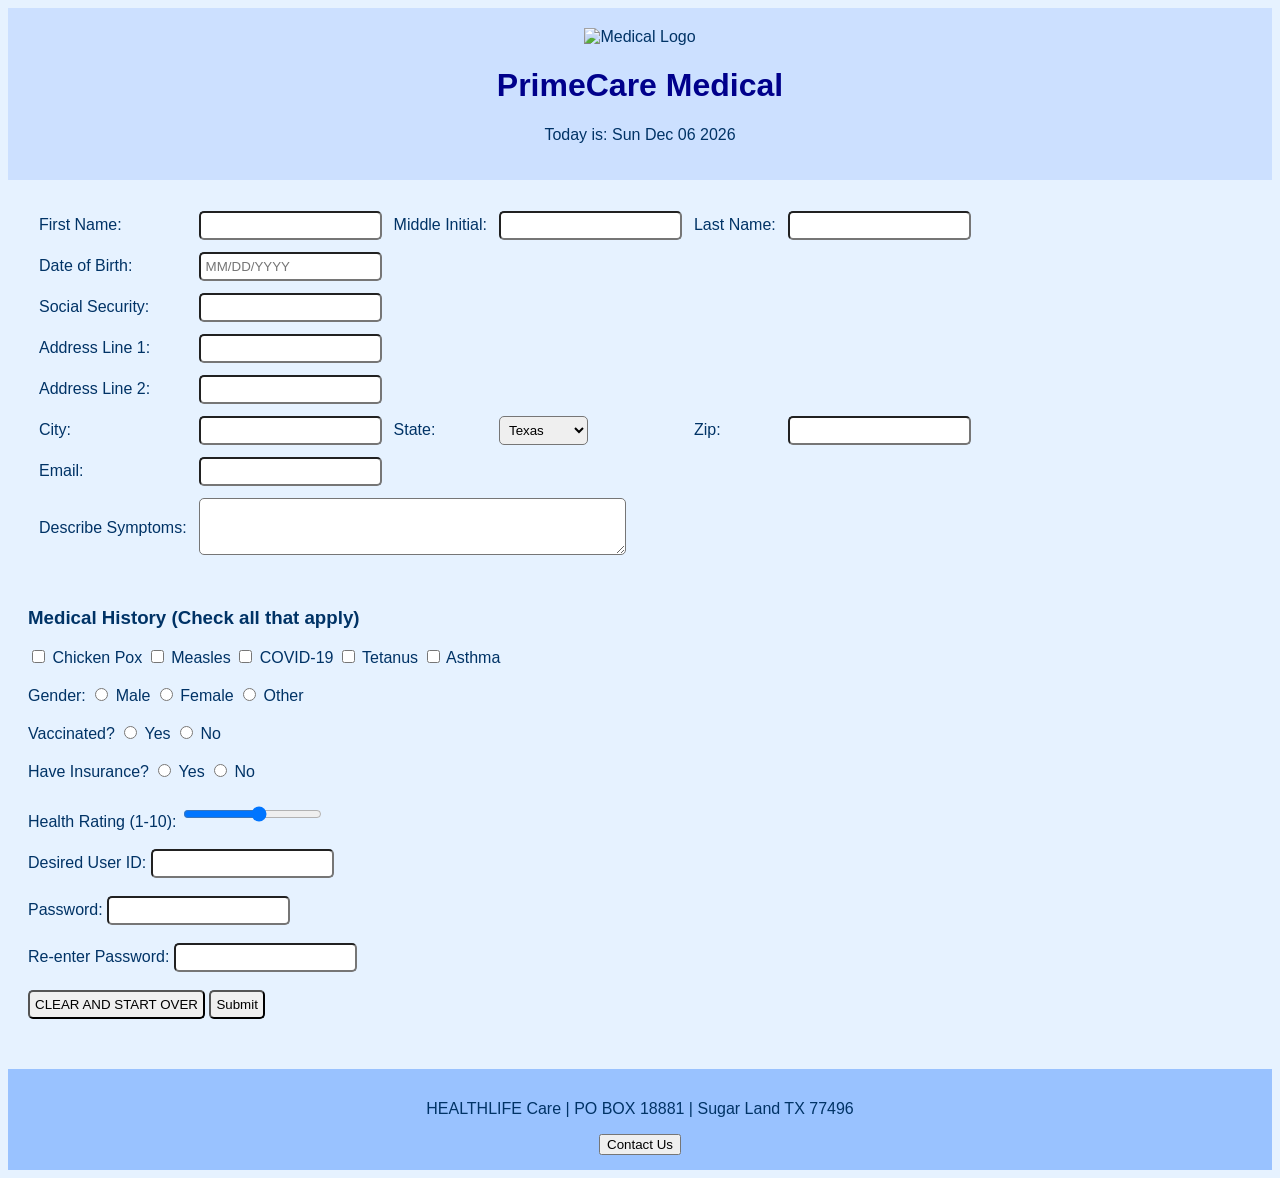
==== homework1/index.html @ 55141c62 "Rename patient-form.html to index.html" ====
<!DOCTYPE html>
<html lang="en">
<head>
    <!--
    Program name: patient-form.html
    Author: Minatu Anifata 
    Date created: 02/23/2026
    Date last edited: 02/26/2026
    Version: 1.0
    Description: Patient Registration Form for Medical Website
    -->

    <meta charset="UTF-8">
    <title>Patient Registration Form</title>
    <link href="style.css" rel="stylesheet">
</head>

<body>

<!-- ================= HEADER SECTION ================= -->
<div id="header">
    <img src="logo.png" alt="Medical Logo" width="100">
    <h1>PrimeCare Medical</h1>
    <p>Today is: 
        <script>
            const today = new Date();
            document.write(today.toDateString());
        </script>
    </p>
</div>

<!-- ================= FORM SECTION ================= -->
<div id="main">

<form action="thankyou.html">

<table>

<tr>
<td>First Name:</td>
<td><input type="text" name="first_name" maxlength="30" required></td>

<td>Middle Initial:</td>
<td><input type="text" name="middle_initial" maxlength="1"></td>

<td>Last Name:</td>
<td><input type="text" name="last_name" maxlength="30" required></td>
</tr>

<tr>
<td>Date of Birth:</td>
<td><input type="text" name="dob" placeholder="MM/DD/YYYY" required></td>
</tr>

<tr>
<td>Social Security:</td>
<td><input type="password" name="ssn" maxlength="11" required></td>
</tr>

<tr>
<td>Address Line 1:</td>
<td><input type="text" name="address1" maxlength="30" required></td>
</tr>

<tr>
<td>Address Line 2:</td>
<td><input type="text" name="address2" maxlength="30"></td>
</tr>

<tr>
<td>City:</td>
<td><input type="text" name="city" maxlength="30" required></td>

<td>State:</td>
<td>
<select name="state">
<option value="TX">Texas</option>
<option value="CA">California</option>
<option value="NY">New York</option>
<!-- Add all 50 states, DC, PR -->
</select>
</td>

<td>Zip:</td>
<td><input type="text" name="zip" maxlength="10" required></td>
</tr>

<tr>
<td>Email:</td>
<td><input type="email" name="email" required></td>
</tr>

<tr>
<td>Describe Symptoms:</td>
<td colspan="5">
<textarea name="symptoms" rows="3" cols="50"></textarea>
</td>
</tr>

</table>

<br>

<!-- CHECKBOXES -->
<h3>Medical History (Check all that apply)</h3>
<input type="checkbox" name="history" value="chickenpox"> Chicken Pox
<input type="checkbox" name="history" value="measles"> Measles
<input type="checkbox" name="history" value="covid"> COVID-19
<input type="checkbox" name="history" value="tetanus"> Tetanus
<input type="checkbox" name="history" value="asthma"> Asthma

<br><br>

<!-- RADIO BUTTONS -->
Gender:
<input type="radio" name="gender" value="male"> Male
<input type="radio" name="gender" value="female"> Female
<input type="radio" name="gender" value="other"> Other

<br><br>

Vaccinated?
<input type="radio" name="vaccinated" value="yes"> Yes
<input type="radio" name="vaccinated" value="no"> No

<br><br>

Have Insurance?
<input type="radio" name="insurance" value="yes"> Yes
<input type="radio" name="insurance" value="no"> No

<br><br>

<!-- SLIDER -->
Health Rating (1-10):
<input type="range" name="health_scale" min="1" max="10">

<br><br>

Desired User ID:
<input type="text" name="user_id" maxlength="20" required>

<br><br>

Password:
<input type="password" name="password" required>

<br><br>

Re-enter Password:
<input type="password" name="password2" required>

<br><br>

<input type="reset" value="CLEAR AND START OVER">
<input type="submit" value="Submit">

</form>

</div>

<!-- ================= FOOTER SECTION ================= -->
<div id="footer">
    <p>HEALTHLIFE Care | PO BOX 18881 | Sugar Land TX 77496</p>
    <button onclick="alert('Contact us at info@primecare.com')">Contact Us</button>
</div>

<!-- End of patient-form.html -->
</body>
</html>
---- homework1/style.css ----
/*
Program name: style.css
Author: Minatu Anifata
Date created: 02/23/2026
Date last edited: 02/26/2026
Version: 1.0
Description: External stylesheet for Patient Registration Form
*/
/* ===== Page Background and Body (TAG selector) ===== */
body {
    background-color: #e6f2ff;
    font-family: Arial, Helvetica, sans-serif;
    color: #003366;
}

/* ===== Header Section (ID selector) ===== */
#header {
    background-color: #cce0ff;
    text-align: center;
    padding: 20px;
}

/* ===== Heading Styling (TAG selector) ===== */
h1 {
    color: darkblue;
    font-size: 32px;
}

/* ===== Main Section (ID selector) ===== */
#main {
    padding: 20px;
}

/* ===== Footer Section (ID selector) ===== */
#footer {
    background-color: #99c2ff;
    text-align: center;
    padding: 15px;
    margin-top: 30px;
}

/* ===== Table Styling (TAG selector) ===== */
table {
    border-spacing: 10px;
}

/* ===== Input Fields (TAG selector) ===== */
input, select, textarea {
    padding: 5px;
    border-radius: 5px;
}

/* ===== Hyperlinks ===== */
a {
    color: purple;
}

a:visited {
    color: darkred;
}

/* ===== Example CLASS selector ===== */
.highlight {
    color: red;
    font-weight: bold;
    
    <link href="style.css" rel="stylesheet">
}
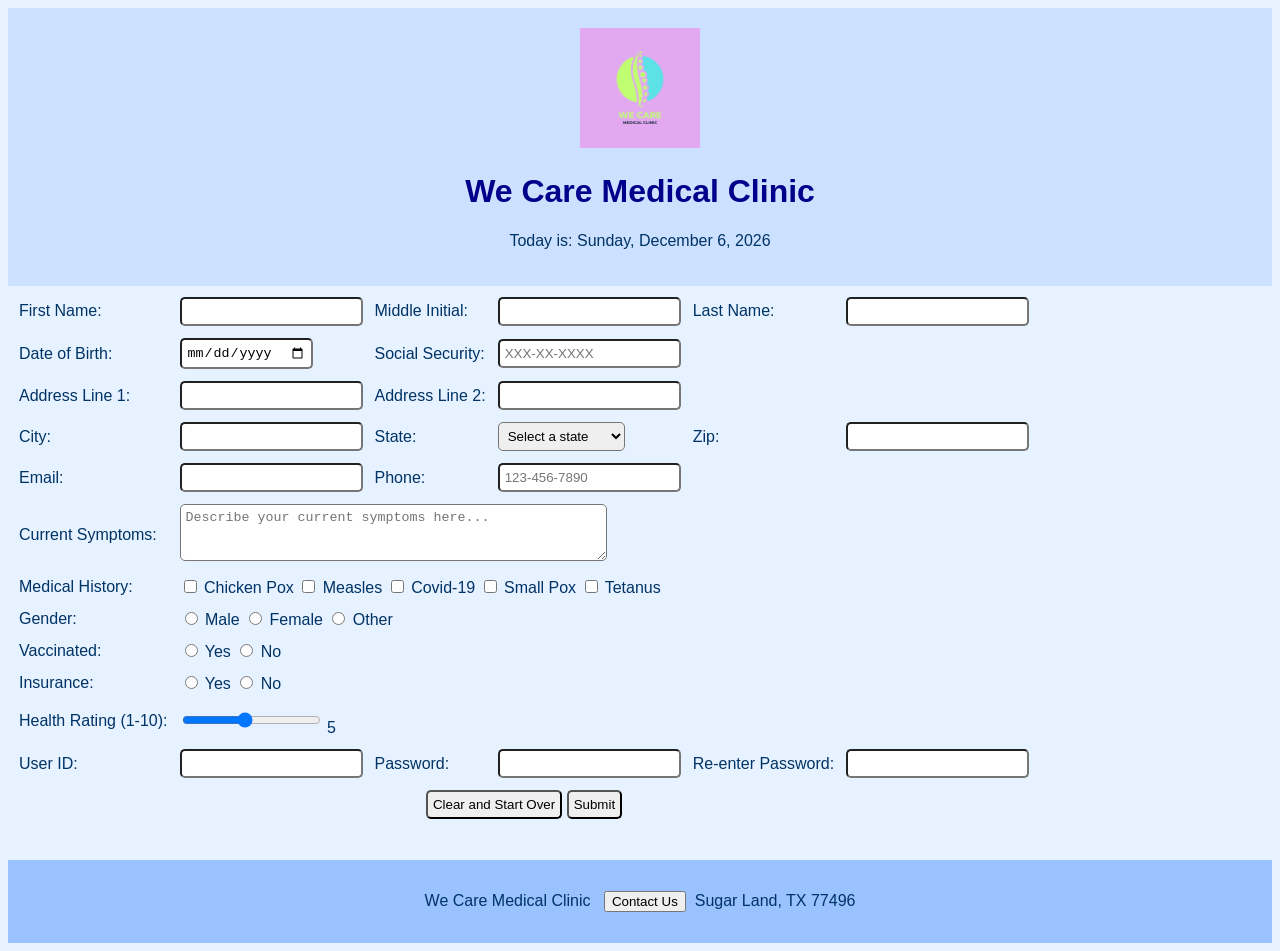
==== commit a4d10cfe: "Update index.html" ====
--- a/homework1/index.html
+++ b/homework1/index.html
@@ -2,169 +2,185 @@
 <html lang="en">
 <head>
     <!--
-    Program name: patient-form.html
-    Author: Minatu Anifata 
-    Date created: 02/23/2026
-    Date last edited: 02/26/2026
-    Version: 1.0
-    Description: Patient Registration Form for Medical Website
-    -->
+Program name: patient-form.html
+Author: Your Name
+Date created: Feb 27, 2026
+Date last edited: Feb 27, 2026
+Version: 1.1
+Description: Patient registration form for We Care Medical Clinic.
+-->
 
+<!DOCTYPE html>
+<html lang="en">
+<head>
     <meta charset="UTF-8">
-    <title>Patient Registration Form</title>
+    <title>Patient Registration - We Care Medical Clinic</title>
     <link href="style.css" rel="stylesheet">
+    <script>
+        // Dynamic date display
+        function showDate() {
+            const today = new Date();
+            const options = { weekday: 'long', month: 'long', day: 'numeric', year: 'numeric' };
+            document.getElementById('currentDate').innerText = today.toLocaleDateString('en-US', options);
+        }
+
+        // Slider display
+        function showSliderValue(val) {
+            document.getElementById('sliderValue').innerText = val;
+        }
+    </script>
 </head>
+<body onload="showDate()">
 
-<body>
-
-<!-- ================= HEADER SECTION ================= -->
+<!-- Header -->
 <div id="header">
-    <img src="logo.png" alt="Medical Logo" width="100">
-    <h1>PrimeCare Medical</h1>
-    <p>Today is: 
-        <script>
-            const today = new Date();
-            document.write(today.toDateString());
-        </script>
-    </p>
+    <img src="we-care-medical-clinic.png" alt="We Care Medical Clinic Logo" width="120">
+    <h1>We Care Medical Clinic</h1>
+    <p>Today is: <span id="currentDate"></span></p>
 </div>
 
-<!-- ================= FORM SECTION ================= -->
-<div id="main">
+<!-- Form Section -->
+<div id="form-section">
+    <form action="thankyou.html">
+        <table>
+            <!-- Name fields -->
+            <tr>
+                <td>First Name:</td>
+                <td><input type="text" name="firstName" maxlength="30" required></td>
+                <td>Middle Initial:</td>
+                <td><input type="text" name="middleInitial" maxlength="1"></td>
+                <td>Last Name:</td>
+                <td><input type="text" name="lastName" maxlength="30" required></td>
+            </tr>
 
-<form action="thankyou.html">
+            <!-- DOB & SSN -->
+            <tr>
+                <td>Date of Birth:</td>
+                <td><input type="date" name="dob" required></td>
+                <td>Social Security:</td>
+                <td><input type="text" name="ssn" maxlength="11" placeholder="XXX-XX-XXXX" required></td>
+            </tr>
 
-<table>
+            <!-- Address -->
+            <tr>
+                <td>Address Line 1:</td>
+                <td><input type="text" name="address1" maxlength="30" required></td>
+                <td>Address Line 2:</td>
+                <td><input type="text" name="address2" maxlength="30"></td>
+            </tr>
 
-<tr>
-<td>First Name:</td>
-<td><input type="text" name="first_name" maxlength="30" required></td>
+            <!-- City, State, Zip -->
+            <tr>
+                <td>City:</td>
+                <td><input type="text" name="city" maxlength="30" required></td>
+                <td>State:</td>
+                <td>
+                    <select name="state" required>
+                        <option value="">Select a state</option>
+                        <option>Alabama</option><option>Alaska</option><option>Arizona</option><option>Arkansas</option>
+                        <option>California</option><option>Colorado</option><option>Connecticut</option><option>Delaware</option>
+                        <option>Florida</option><option>Georgia</option><option>Hawaii</option><option>Idaho</option>
+                        <option>Illinois</option><option>Indiana</option><option>Iowa</option><option>Kansas</option>
+                        <option>Kentucky</option><option>Louisiana</option><option>Maine</option><option>Maryland</option>
+                        <option>Massachusetts</option><option>Michigan</option><option>Minnesota</option><option>Mississippi</option>
+                        <option>Missouri</option><option>Montana</option><option>Nebraska</option><option>Nevada</option>
+                        <option>New Hampshire</option><option>New Jersey</option><option>New Mexico</option><option>New York</option>
+                        <option>North Carolina</option><option>North Dakota</option><option>Ohio</option><option>Oklahoma</option>
+                        <option>Oregon</option><option>Pennsylvania</option><option>Rhode Island</option><option>South Carolina</option>
+                        <option>South Dakota</option><option>Tennessee</option><option>Texas</option><option>Utah</option>
+                        <option>Vermont</option><option>Virginia</option><option>Washington</option><option>West Virginia</option>
+                        <option>Wisconsin</option><option>Wyoming</option><option>DC</option><option>PR</option>
+                    </select>
+                </td>
+                <td>Zip:</td>
+                <td><input type="text" name="zip" pattern="\d{5}(-\d{4})?" required></td>
+            </tr>
 
-<td>Middle Initial:</td>
-<td><input type="text" name="middle_initial" maxlength="1"></td>
+            <!-- Contact -->
+            <tr>
+                <td>Email:</td>
+                <td><input type="email" name="email" required></td>
+                <td>Phone:</td>
+                <td><input type="tel" name="phone" placeholder="123-456-7890"></td>
+            </tr>
 
-<td>Last Name:</td>
-<td><input type="text" name="last_name" maxlength="30" required></td>
-</tr>
+            <!-- Symptoms -->
+            <tr>
+                <td>Current Symptoms:</td>
+                <td colspan="5"><textarea name="symptoms" rows="3" cols="50" placeholder="Describe your current symptoms here..."></textarea></td>
+            </tr>
 
-<tr>
-<td>Date of Birth:</td>
-<td><input type="text" name="dob" placeholder="MM/DD/YYYY" required></td>
-</tr>
+            <!-- Checkboxes -->
+            <tr>
+                <td>Medical History:</td>
+                <td colspan="5">
+                    <input type="checkbox" name="history" value="Chicken Pox"> Chicken Pox
+                    <input type="checkbox" name="history" value="Measles"> Measles
+                    <input type="checkbox" name="history" value="Covid-19"> Covid-19
+                    <input type="checkbox" name="history" value="Small Pox"> Small Pox
+                    <input type="checkbox" name="history" value="Tetanus"> Tetanus
+                </td>
+            </tr>
 
-<tr>
-<td>Social Security:</td>
-<td><input type="password" name="ssn" maxlength="11" required></td>
-</tr>
+            <!-- Radio buttons -->
+            <tr>
+                <td>Gender:</td>
+                <td colspan="5">
+                    <input type="radio" name="gender" value="Male" required> Male
+                    <input type="radio" name="gender" value="Female"> Female
+                    <input type="radio" name="gender" value="Other"> Other
+                </td>
+            </tr>
+            <tr>
+                <td>Vaccinated:</td>
+                <td colspan="5">
+                    <input type="radio" name="vaccinated" value="Yes" required> Yes
+                    <input type="radio" name="vaccinated" value="No"> No
+                </td>
+            </tr>
+            <tr>
+                <td>Insurance:</td>
+                <td colspan="5">
+                    <input type="radio" name="insurance" value="Yes" required> Yes
+                    <input type="radio" name="insurance" value="No"> No
+                </td>
+            </tr>
 
-<tr>
-<td>Address Line 1:</td>
-<td><input type="text" name="address1" maxlength="30" required></td>
-</tr>
+            <!-- Slider -->
+            <tr>
+                <td>Health Rating (1-10):</td>
+                <td colspan="5">
+                    <input type="range" name="health" min="1" max="10" value="5" oninput="showSliderValue(this.value)">
+                    <span id="sliderValue">5</span>
+                </td>
+            </tr>
 
-<tr>
-<td>Address Line 2:</td>
-<td><input type="text" name="address2" maxlength="30"></td>
-</tr>
+            <!-- User ID & Password -->
+            <tr>
+                <td>User ID:</td>
+                <td><input type="text" name="userid" maxlength="20" required></td>
+                <td>Password:</td>
+                <td><input type="password" name="password" maxlength="20" required></td>
+                <td>Re-enter Password:</td>
+                <td><input type="password" name="password2" maxlength="20" required></td>
+            </tr>
 
-<tr>
-<td>City:</td>
-<td><input type="text" name="city" maxlength="30" required></td>
-
-<td>State:</td>
-<td>
-<select name="state">
-<option value="TX">Texas</option>
-<option value="CA">California</option>
-<option value="NY">New York</option>
-<!-- Add all 50 states, DC, PR -->
-</select>
-</td>
-
-<td>Zip:</td>
-<td><input type="text" name="zip" maxlength="10" required></td>
-</tr>
-
-<tr>
-<td>Email:</td>
-<td><input type="email" name="email" required></td>
-</tr>
-
-<tr>
-<td>Describe Symptoms:</td>
-<td colspan="5">
-<textarea name="symptoms" rows="3" cols="50"></textarea>
-</td>
-</tr>
-
-</table>
-
-<br>
-
-<!-- CHECKBOXES -->
-<h3>Medical History (Check all that apply)</h3>
-<input type="checkbox" name="history" value="chickenpox"> Chicken Pox
-<input type="checkbox" name="history" value="measles"> Measles
-<input type="checkbox" name="history" value="covid"> COVID-19
-<input type="checkbox" name="history" value="tetanus"> Tetanus
-<input type="checkbox" name="history" value="asthma"> Asthma
-
-<br><br>
-
-<!-- RADIO BUTTONS -->
-Gender:
-<input type="radio" name="gender" value="male"> Male
-<input type="radio" name="gender" value="female"> Female
-<input type="radio" name="gender" value="other"> Other
-
-<br><br>
-
-Vaccinated?
-<input type="radio" name="vaccinated" value="yes"> Yes
-<input type="radio" name="vaccinated" value="no"> No
-
-<br><br>
-
-Have Insurance?
-<input type="radio" name="insurance" value="yes"> Yes
-<input type="radio" name="insurance" value="no"> No
-
-<br><br>
-
-<!-- SLIDER -->
-Health Rating (1-10):
-<input type="range" name="health_scale" min="1" max="10">
-
-<br><br>
-
-Desired User ID:
-<input type="text" name="user_id" maxlength="20" required>
-
-<br><br>
-
-Password:
-<input type="password" name="password" required>
-
-<br><br>
-
-Re-enter Password:
-<input type="password" name="password2" required>
-
-<br><br>
-
-<input type="reset" value="CLEAR AND START OVER">
-<input type="submit" value="Submit">
-
-</form>
-
+            <!-- Buttons -->
+            <tr>
+                <td colspan="6" style="text-align:center;">
+                    <input type="reset" value="Clear and Start Over">
+                    <input type="submit" value="Submit">
+                </td>
+            </tr>
+        </table>
+    </form>
 </div>
 
-<!-- ================= FOOTER SECTION ================= -->
+<!-- Footer -->
 <div id="footer">
-    <p>HEALTHLIFE Care | PO BOX 18881 | Sugar Land TX 77496</p>
-    <button onclick="alert('Contact us at info@primecare.com')">Contact Us</button>
+    <p>We Care Medical Clinic &nbsp;&nbsp;<button onclick="alert('Contact us at support@wecareclinic.com')">Contact Us</button>&nbsp;&nbsp;Sugar Land, TX 77496</p>
 </div>
 
-<!-- End of patient-form.html -->
 </body>
 </html>
+</html>
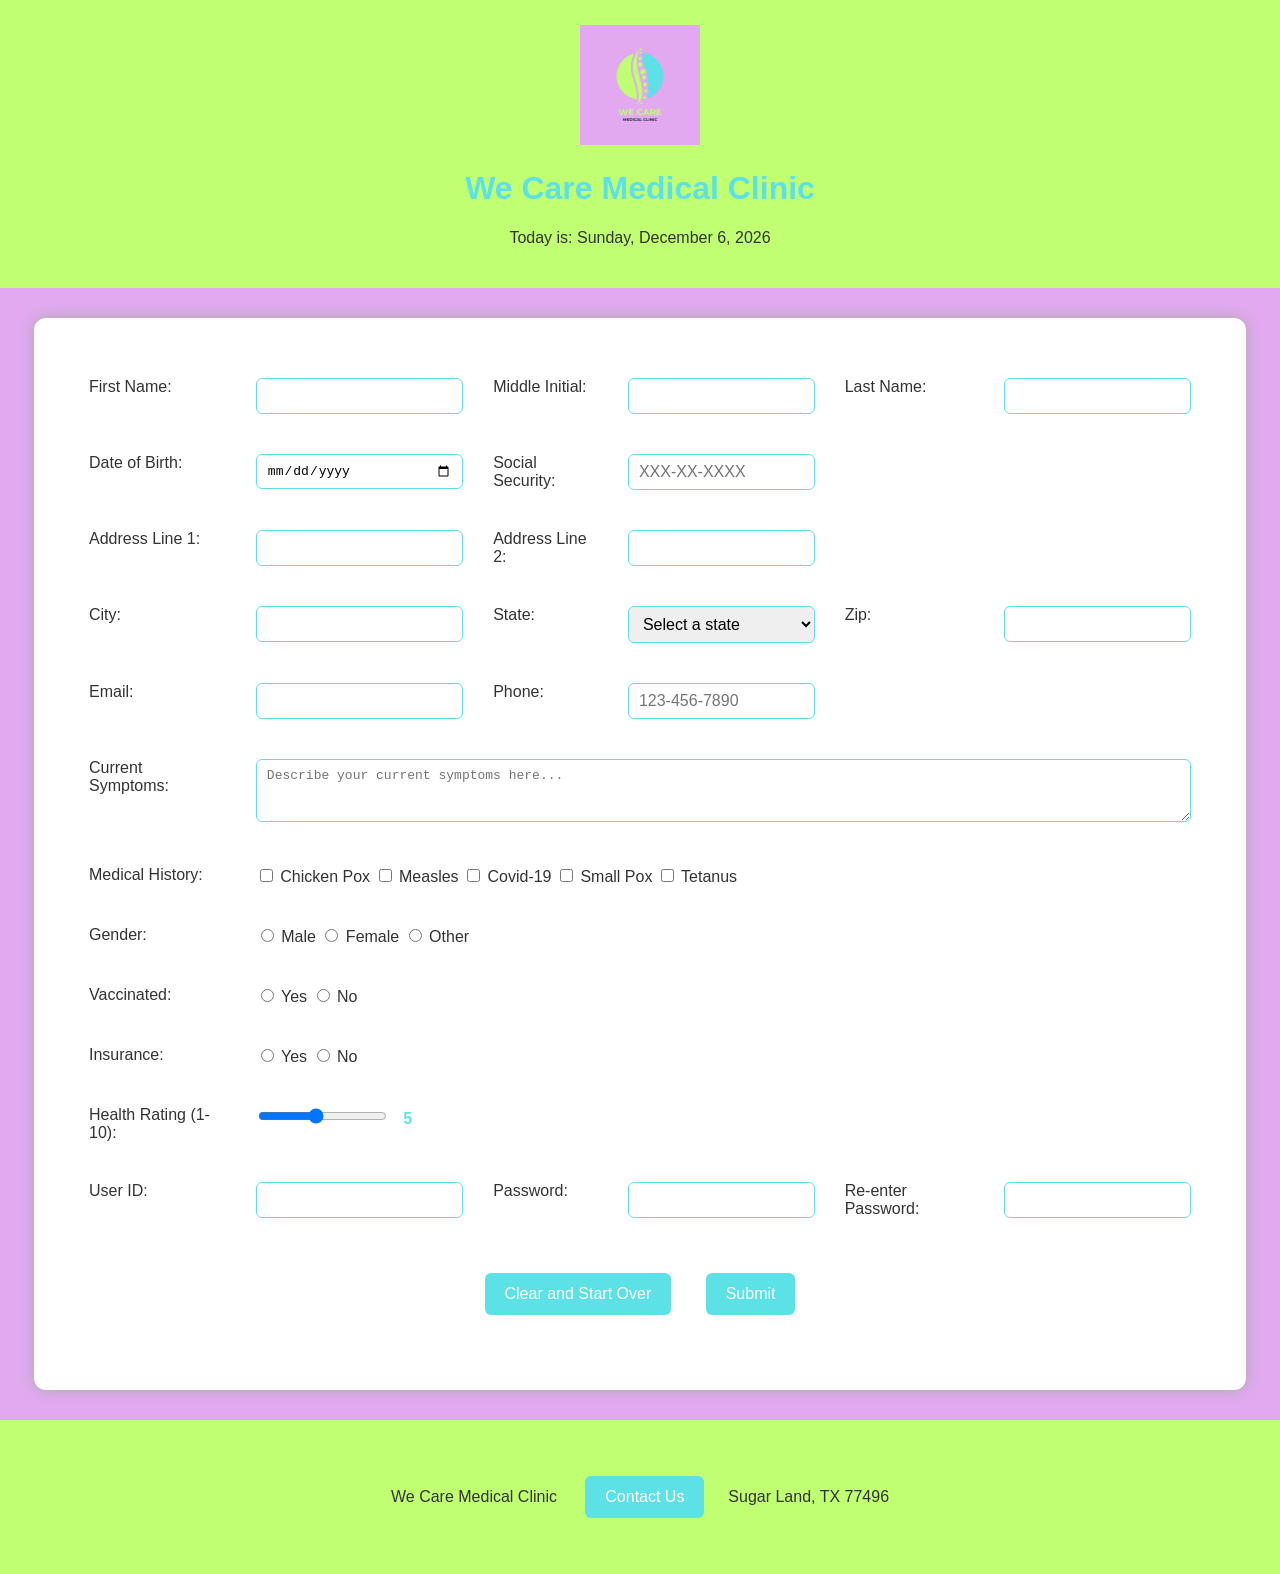
==== commit 14db98ee: "Update index.html" ====
--- a/homework1/index.html
+++ b/homework1/index.html
@@ -4,7 +4,7 @@
     <!--
 Program name: patient-form.html
 Author: Your Name
-Date created: Feb 27, 2026
+Date created: Feb 2, 2026
 Date last edited: Feb 27, 2026
 Version: 1.1
 Description: Patient registration form for We Care Medical Clinic.
--- a/homework1/style.css
+++ b/homework1/style.css
@@ -1,69 +1,105 @@
 /*
 Program name: style.css
 Author: Minatu Anifata
-Date created: 02/23/2026
-Date last edited: 02/26/2026
-Version: 1.0
-Description: External stylesheet for Patient Registration Form
+Date created: Feb 23, 2026
+Version: 1.2
+Description: CSS for We Care Medical Clinic Patient Registration Form (spacious layout)
 */
-/* ===== Page Background and Body (TAG selector) ===== */
+
+/* Colors harmonized with logo: #5CE1E6, #C1FF72, #E2A9F1 */
 body {
-    background-color: #e6f2ff;
-    font-family: Arial, Helvetica, sans-serif;
-    color: #003366;
+    font-family: Arial, sans-serif;
+    background-color: #E2A9F1; /* light lavender from logo */
+    color: #333333;
+    margin: 0;
+    padding: 0;
 }
 
-/* ===== Header Section (ID selector) ===== */
-#header {
-    background-color: #cce0ff;
+h1, h2 {
+    font-family: 'Verdana', sans-serif;
+    color: #5CE1E6; /* turquoise from logo */
     text-align: center;
-    padding: 20px;
 }
 
-/* ===== Heading Styling (TAG selector) ===== */
-h1 {
-    color: darkblue;
-    font-size: 32px;
+#header, #footer {
+    text-align: center;
+    padding: 25px 15px;
+    background-color: #C1FF72; /* soft green from logo */
 }
 
-/* ===== Main Section (ID selector) ===== */
-#main {
-    padding: 20px;
+#form-section {
+    width: 90%; /* wider form */
+    max-width: 1200px; /* prevent it from getting too wide on big screens */
+    margin: 30px auto;
+    padding: 30px;
+    background-color: #ffffff;
+    border-radius: 12px;
+    box-shadow: 0 0 15px #aaa;
 }
 
-/* ===== Footer Section (ID selector) ===== */
-#footer {
-    background-color: #99c2ff;
-    text-align: center;
-    padding: 15px;
-    margin-top: 30px;
+table {
+    width: 100%;
+    border-collapse: separate;
+    border-spacing: 20px; /* more spacing between cells */
 }
 
-/* ===== Table Styling (TAG selector) ===== */
-table {
-    border-spacing: 10px;
+td {
+    padding: 10px 5px;
+    vertical-align: top;
 }
 
-/* ===== Input Fields (TAG selector) ===== */
-input, select, textarea {
-    padding: 5px;
-    border-radius: 5px;
+input[type="text"],
+input[type="password"],
+input[type="email"],
+input[type="tel"],
+input[type="date"],
+select,
+textarea {
+    width: 100%; /* make inputs full width of their table cell */
+    padding: 8px 10px;
+    font-size: 1em;
+    border: 1px solid #5CE1E6;
+    border-radius: 6px;
+    box-sizing: border-box;
 }
 
-/* ===== Hyperlinks ===== */
-a {
-    color: purple;
+input[type="submit"], input[type="reset"], button {
+    padding: 12px 20px;
+    margin: 15px;
+    font-size: 1em;
+    background-color: #5CE1E6;
+    color: white;
+    border: none;
+    border-radius: 6px;
+    cursor: pointer;
 }
 
-a:visited {
-    color: darkred;
+input[type="submit"]:hover, input[type="reset"]:hover, button:hover {
+    background-color: #2fa8b2;
 }
 
-/* ===== Example CLASS selector ===== */
-.highlight {
-    color: red;
-    font-weight: bold;
-    
-    <link href="style.css" rel="stylesheet">
+textarea {
+    resize: vertical;
 }
 
+#sliderValue {
+    font-weight: bold;
+    color: #5CE1E6;
+    margin-left: 10px;
+}
+
+/* Make the table responsive on smaller screens */
+@media (max-width: 768px) {
+    table, tr, td {
+        display: block;
+        width: 100%;
+    }
+
+    td {
+        margin-bottom: 15px;
+    }
+
+    td:first-child {
+        font-weight: bold;
+    }
+}
